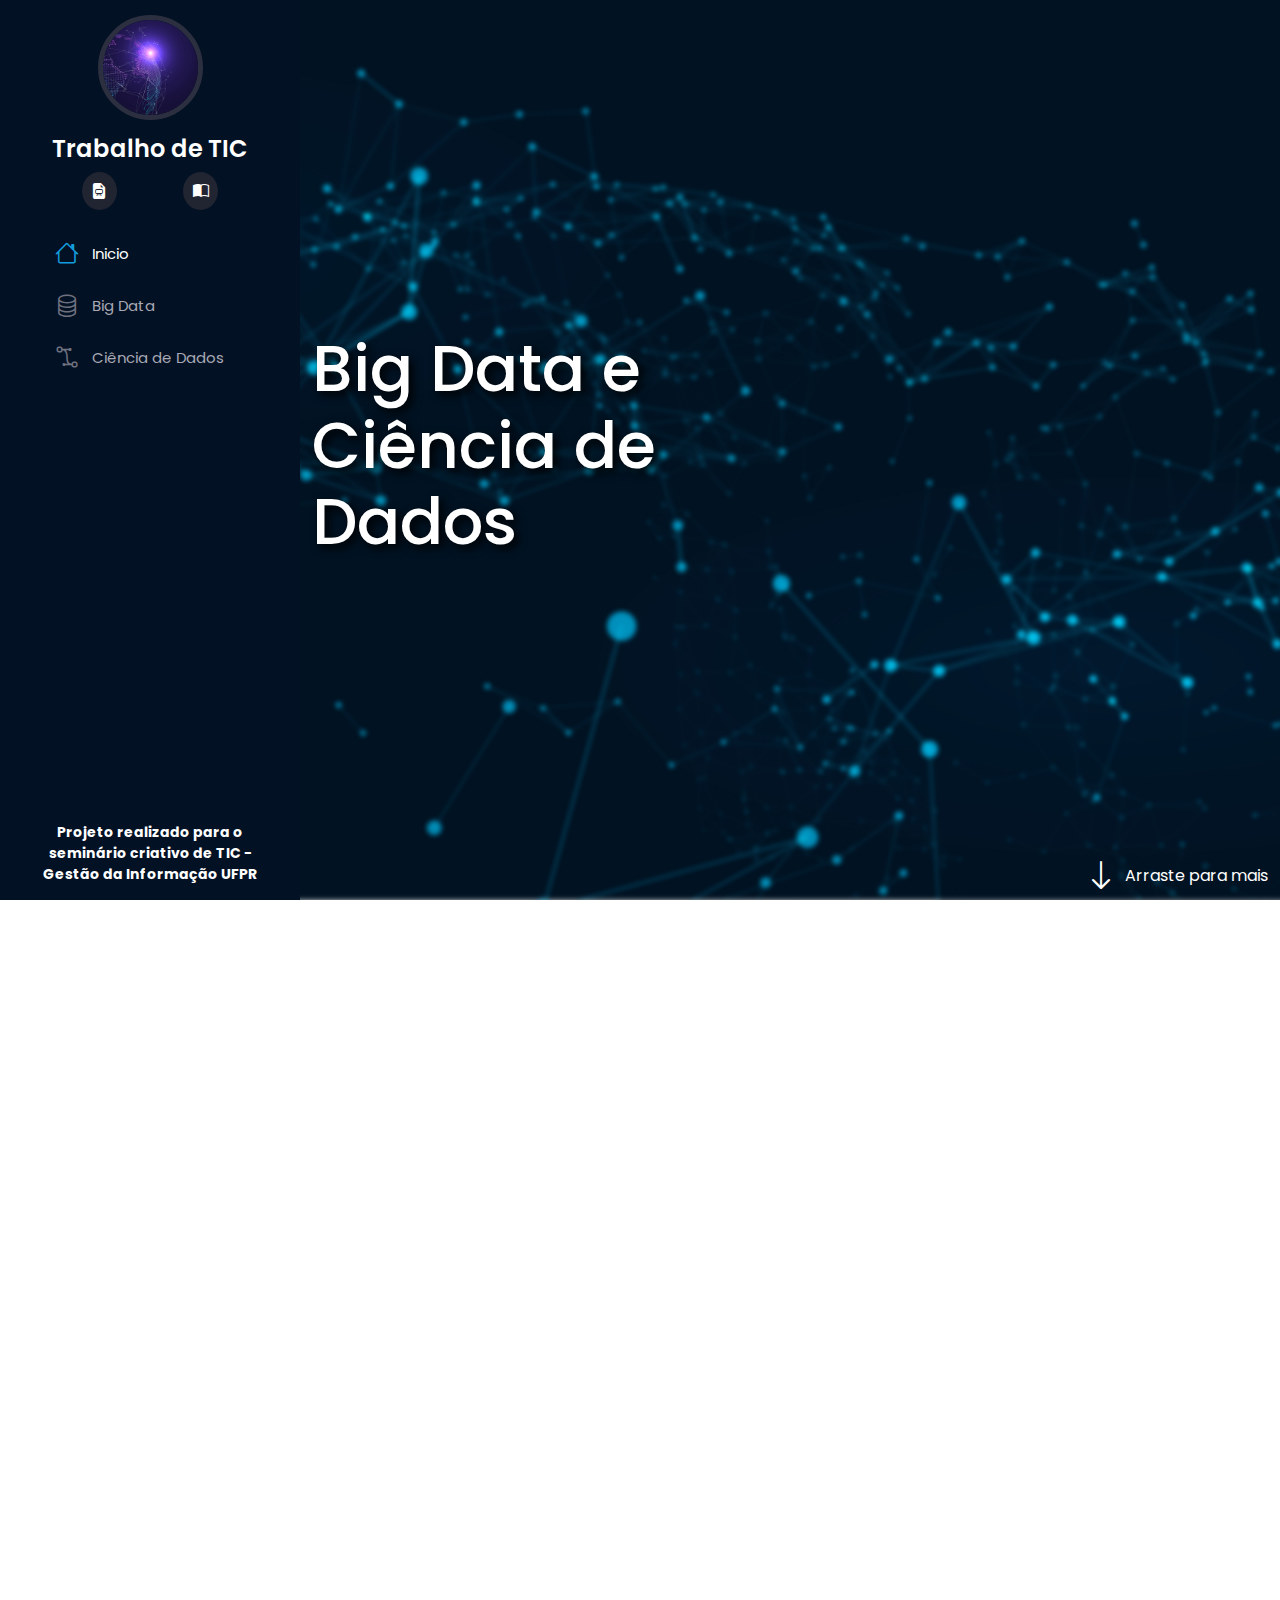
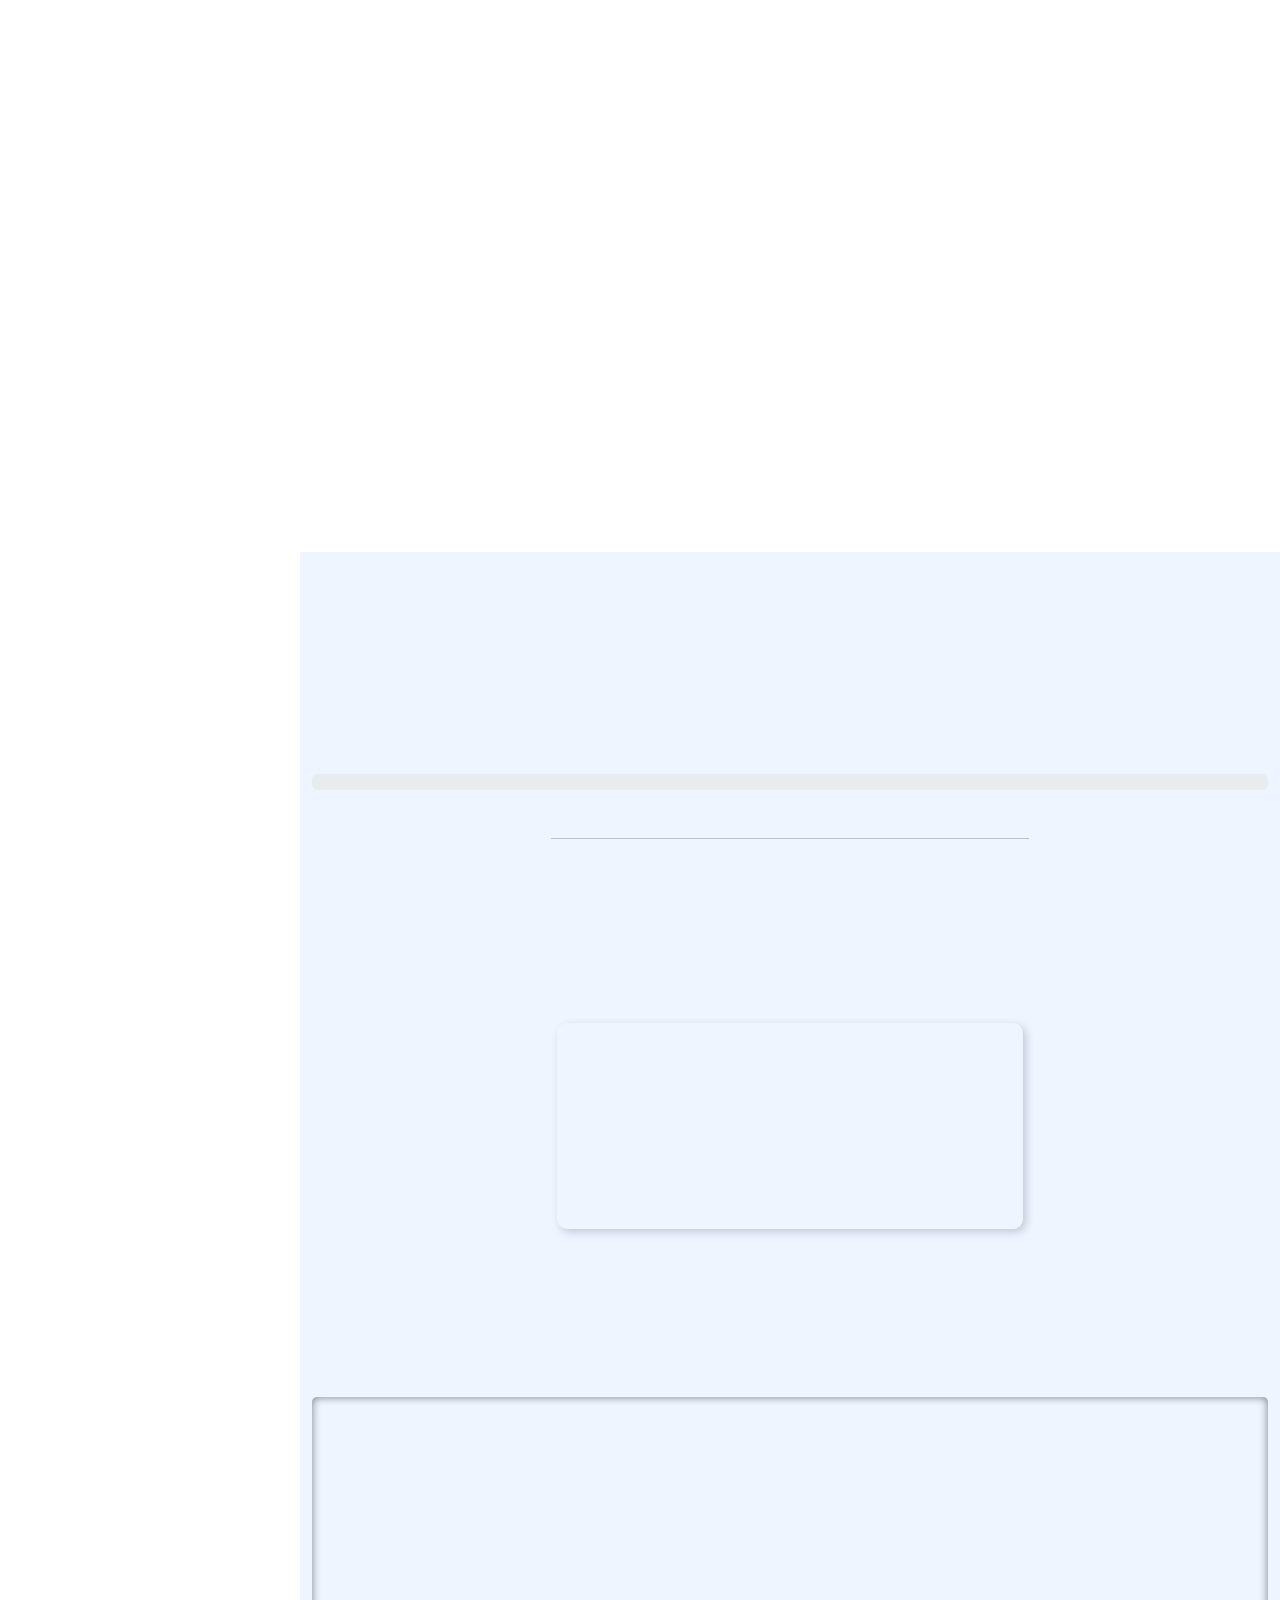
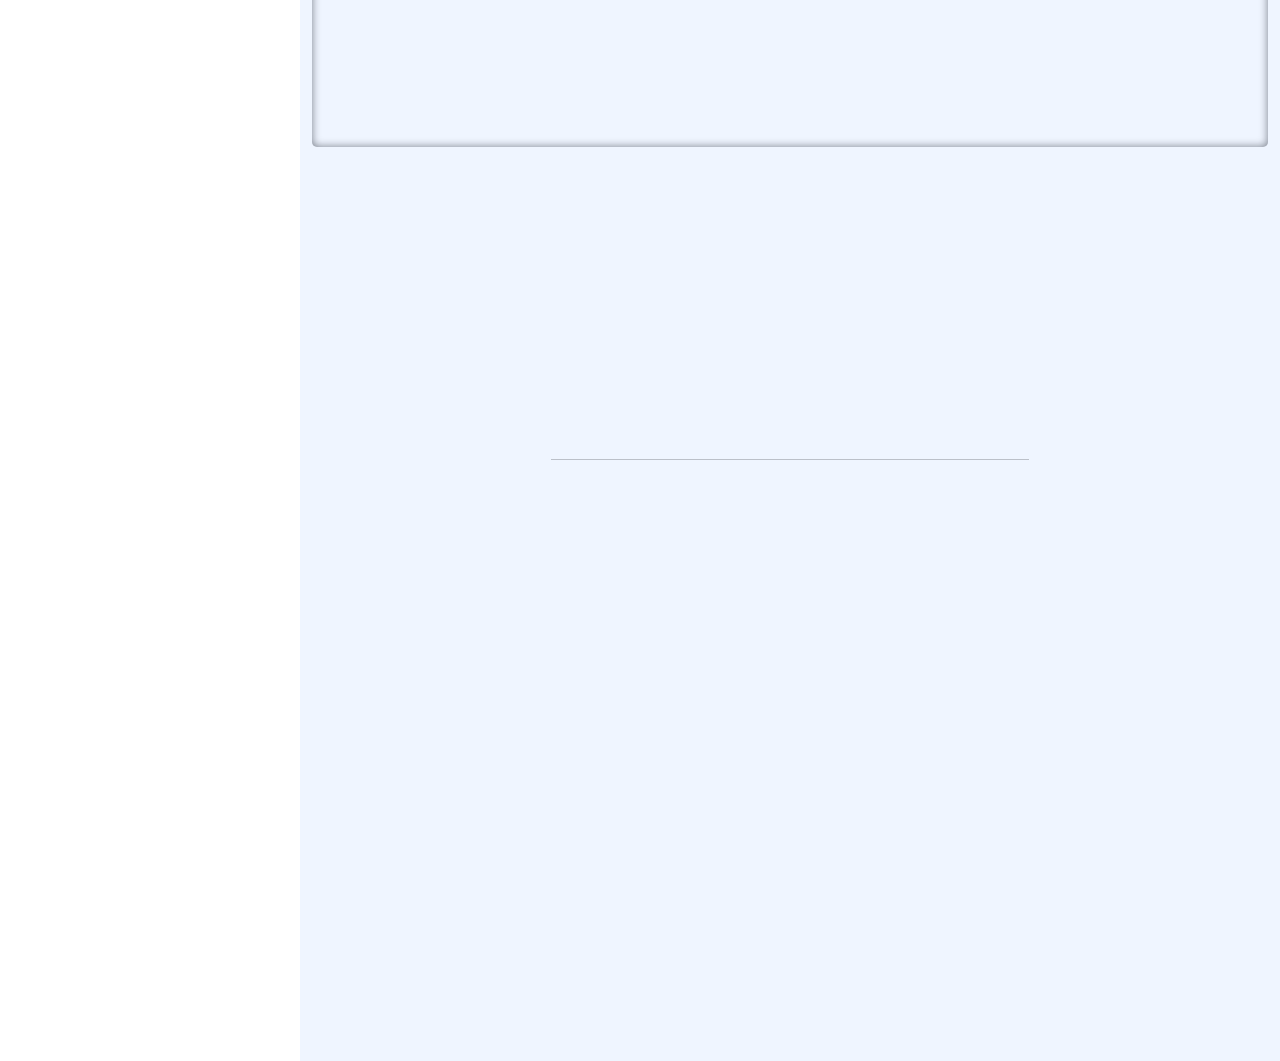
==== index.html @ fb17a4d3 "index na raiz" ====
<!DOCTYPE html>
<html lang="pt-br">
<head>
    <meta charset="UTF-8">
    <meta http-equiv="X-UA-Compatible" content="IE=edge">
    <meta name="viewport" content="width=device-width, initial-scale=1.0">
    <link rel="stylesheet" href="../static/bootstrap/css/bootstrap.css">
    <link rel="stylesheet" href="../static/style.css">
    <link rel="stylesheet" href="https://cdn.jsdelivr.net/npm/bootstrap-icons@1.10.2/font/bootstrap-icons.css">
    <title>Big Data e Ciência de Dados</title>
    <link rel="shortcut icon" href="../static/images/data-favicon.png" type="image/x-icon">
</head>
<body>
    <i class="bi bi-list menu-mobile"></i>

    <aside id="header">
        <section class="profile">
            <img src="../static/images/nav-image-500-500.jpg" alt="Foto Tecnologia" class="imagem-redonda">
            <h1>Trabalho de TIC</h1>
            <div class="social-links">
                <abbr title="Apresentação de slides ">
                    <a href="#" target="_blank" rel="external">
                        <!-- COLOCAR O LINK DA NOSSA APRESENTACAO COMPARTILHADA OU UM LINK PDF -->
                        <i class="bi bi-file-earmark-easel-fill"></i>
                    </a>
                </abbr>
                <abbr title="Curso de Big Data & Analytics">
                    <a href="https://on.fiap.com.br/local/programaeucapacito/" target="_blank" rel="external">
                        <i class="bi bi-book-half"></i>
                    </a>
                </abbr>
            </div>
        </section>

        <nav id="navbar" class="nav-menu">
            <ul class="nav flex-column">
                <li class="nav-item">
                  <a class="nav-link active" aria-current="page" href="#inicio">
                    <i class="bi bi-house"></i> Inicio</a>
                </li>
                <li class="nav-item">
                  <a class="nav-link" href="#bigdata">
                    <i class="bi bi-database"></i> Big Data</a>
                </li>
                <li class="nav-item">
                  <a class="nav-link" href="#cienciadedados">
                    <i class="bi bi-bezier2"></i> Ciência de Dados</a>
                </li>
              </ul>                                    
        </nav>
    </aside>

    <main id="main">
        <section class="row m-0 p-0" id="inicio" >
            <div class="col-md-5" id="name-and-apresentation">
                <h2 class="text-white text-shadow nome-main">Big Data e Ciência de Dados</h2>
            </div>

            <div class="col-md-7 d-flex justify-content-end align-items-end">
                <div id="arraste" class="d-flex align-items-center">
                    <i class="bi bi-arrow-down text-white pe-2 fs-2" aria-hidden="true"></i>
                    <a href="#bigdata">Arraste para mais</a>
                </div>
            </div>
        </section>

        <div class="respiro">
            <section class="container mt-5" id="bigdata">
                <div class="row w-100">
                    <div class="col-md-12">
                        <h2 class="pt-3" data-anime="down">O que é Big Data?</h2>
                        <p data-anime="left">
                            Big Data pode ser definido como um conjunto de dados maior e mais complexo, eles não tem relação entre si e nem uma estrutura definida.
                            É uma grande quantidade de dados dífices de serem processados e com uma variedade enorme,
                            esses conjuntos são tão volumosos que apenas um software não é capaz de gerencia-los.
                        </p>
                        <p data-anime="left">
                            Um profissional de TI busca propor soluções e análises específicas para esses dados que são diversos e não estruturados, que chegam com grande velocidade
                            com o objetivo de aumentar a produtividade e consequentemente reduzindo os custos para as empresas.
                            <!-- É a analise e a interpretação de dados diversos não estruturados, são dados que chegam a uma grande velocidade
                            e um profissional de TI busca propor soluções específicas para isso, a fim de aumentar a produtividade e reduzir custo utilizando esses dados. -->
                        </p>
                    </div>
                </div>
                <h3 class="mb-4 mt-4" data-anime="down">Os cinco V's do Big Data</h3>
                    <ul class="list-group list-group-flush fs-6">
                        <li class="list-group-item mb-3" data-anime="up">
                            <h5>Volume</h5>
                            <p>
                                Pense em todos os dados que cirulam em e-mails, Instagram, Twitter, em fotos e vídeos compartilhados na internet a todo segundo. 
                                Não é questão de apenas terabytes mas sim zetabytes. Todos os dias circulam bilhões de dados desse tipo, 
                                A tecnologia do Big Data serve exatamente para lidar com esse volume extremo de dados, guardando-os em diferentes locais e juntando-os através de um software.
                            </p>
                        </li>
                        <li class="list-group-item mb-3" data-anime="up">
                            <h5>Velocidade</h5>
                            <p>
                                Se diz a respeito à velocidade com que os dados são criados. Mensagens no WhatsApp a todo instante, curtidas em redes sociais, transações bancárias sendo validadas, 
                                cálculos sobre gráficos de compra e venda de cryptomoedas. 
                                O Big Data serve para analisar os dados no instante em que eles são criados, sem precisar de um armazenamento em um banco de dados relacional por exemplo.
                            </p>
                        </li>
                        <li class="list-group-item mb-3" data-anime="up">
                            <h5>Variedade</h5>
                            <p>
                                Com o Big Data, mensagens, fotos, vídeos e sons, que são dados não-estruturados possuem diversas origens e que podem ser administrados juntamente com dados tradicionais que possuem relação entre si.
                                A complexidade está em receber dados de lugares variados, em formatos muitas vezes distintos e então extratir informações valiosas em cima disto.
                            </p>
                        </li>
                        <li class="list-group-item mb-3" data-anime="up">
                            <h5>Veracidade</h5>
                            <p>
                                É fato de que uma informação só é valiosa se for verdadeira, com o Big Data não é possível controlar cada fake news na internet, ou um dado duvidoso, mas com as análises estatísticas de grandes volumes de dados é possível avaliar informações incorretas.
                            </p>
                        </li>
                        <li class="list-group-item mb-3" data-anime="up">
                            <h5 data-anime="left">Valor</h5>
                            <p>
                                Entende-se por transformar um verdadeiro tsunami de dados em informações relevantes que efetivamente podem ser utilizadas nos negócios para 
                                gerenciar ou prever riscos, identificar oportunidades e guiar um setor de marketing para tomar decisões mais precisas por exemplo.
                            </p>
                        </li>
                    </ul>
            </section>

            <section  class="mt-5 section-bg" id="cienciadedados">
                <div class="container pb-5">
                    <h2 class="pt-5" data-anime="left">O que é Ciência de Dados?</h2>
                    <p data-anime="up">Para falarmos em ciência de dados, precisamos dar um passo atrás e falar da importância dos dados, nos ultimos anos o crescimento da quantidade de dados gerados em todo o mundo foi bastante nítido, que daí vem o termo Big Data como explicamos no tópico acima.</p>
                    <div class="row">
                        <div class="col-md-12">
                            <p class="text-center" data-anime="up">Quantidade de dados produzidos todos os dias de acordo com a IDC</p>
                            <div class="progress">
                                <div class="progress-bar amount-data" role="progressbar" aria-label="Example with label" style="width: 100%;" aria-valuenow="100" aria-valuemin="0" aria-valuemax="100" data-anime="left">2 500 000 000 000 000 000 bytes</div>
                          </div>
                        </div>
                    </div>
                    <hr class="w-50 me-auto ms-auto mt-5">
                    <div class="row">
                        <div class="col-md-12">
                            <p class="mt-3 mb-0" data-anime="down"> Basicamente, tudo o que fazemos no nosso dia a dia gera dados de alguma maneira, mas precisamos ter em mente que apenas os dados sozinhos não nos dizem nada. É ai que entra a Ciência de Dados, em suma, a ciência de dados é a arte de obter conhecimento utilizando dados brutos, que serão tratados e possivelmente transformados em informação que será interpretada por alguém.</p>
                            <p class="mt-3 mb-0 text-center" data-anime="down">Para isso, se faz necessário a utilização de:</p>
                            <div class="container d-flex justify-content-center align-items-center">
                                <ul class="list-group ul-lista-dc col-md-12">
                                    <div class="container text-center lista-ds mt-3">
                                        <div class="row row-cols-1 arredondar-lista-itens">
                                            <li class="list-group-item col ds-filho" data-anime="left">Métodos Científicos</li>
                                            <li class="list-group-item col ds-filho" data-anime="left">Machine Learning</li>
                                            <li class="list-group-item col ds-filho" data-anime="left">Inteligência Artificial</li>
                                            <li class="list-group-item col ds-filho" data-anime="left">Matemática</li>
                                            <li class="list-group-item col ds-filho" data-anime="left">Estatística</li>
                                        </div>
                                    </div>
                                </ul>
                            </div>
                            <p class="mt-4 mb-4" data-anime="up">
                                A Ciência de Dados é utilizada para resolver problemas que se encontram na vida real e no dia a dia de empresas por exemplo, trazendo a tona um conhecimento estratégico e insigths interessantes para o negócio. Esses insights poderão ser usados para o processo de tomada de decisão da empresa, consequentemente otimizando estratégias de negócio que irão gerar lucro para a empresa em questão. Pode ser usada principalmente para prever mudanças no mercado, fazendo com que a empresa reaja de maneira ideal a diferentes circunstâncias.
                            </p>
                            <div class="business-foto-dc">  
                            </div>
                            <p class="mt-4" data-anime="up">
                                A Netflix por exemplo, utiliza dados de usuário para entender os seus padrões e comportamentos que se resumem em o que ele mais gosta de assistir e acessar enquanto aproveita o serviço de streaming, assim, os usuários ajudam a Netflix a entender os interesses de seus clientes e entender quais filmes devem produzir e também o que recomendar para o seu público. Os dados permitem que as organizações entendam melhor os seus clientes e consumidores, podendo aprimorar cada vez mais seus serviços e os seus processos.
                            </p>
                            <p class="mt-4" data-anime="up">
                                Fazendo a utilização correta da Ciência de Dados é possível descobrir novos padrões, permitindo que as empresas desfrutem de novas técnicas e relacionamentos, podendo revelar qual produto possui uma margem de lucro maior, qual custo é necessário reduzir para um maior lucro da empresa, qual seria o melhor gerenciamento para a elaboração de algum produto por exemplo. 
                            </p>
                            <hr class="w-50 me-auto ms-auto mt-5">
                            <h3 class="mb-4 mt-4" data-anime="left">Para o que serve a Ciência de Dados</h3>
                            <p class="mb-4" data-anime="left">Dentre as maneiras que podem-se estudar os dados estão listadas as quatro principais:</p>

                            <div class="accordion" id="accordionPanelsStayOpenExample">
                                <div class="accordion-item" data-anime="down">
                                  <h2 class="accordion-header" id="panelsStayOpen-headingOne">
                                    <button class="accordion-button" type="button" data-bs-toggle="collapse" data-bs-target="#panelsStayOpen-collapseOne" aria-expanded="true" aria-controls="panelsStayOpen-collapseOne">
                                      1 - Análise descritiva
                                    </button>
                                  </h2>
                                  <div id="panelsStayOpen-collapseOne" class="accordion-collapse collapse show" aria-labelledby="panelsStayOpen-headingOne">
                                    <div class="accordion-body">
                                        <p>Se diz a análise dos dados com o objetivo da obtenção de insights sobre o que aconteceu ou o que está acontecendo referente aos dados. Utiliza diversos elementos de visualização de dados como os gráficos de barras, gráficos de pizza, de quadrantes, tabelas e entre outros.</p>
                                    </div>
                                  </div>
                                </div>

                                <div class="accordion-item" data-anime="down">
                                  <h2 class="accordion-header" id="panelsStayOpen-headingTwo">
                                    <button class="accordion-button collapsed" type="button" data-bs-toggle="collapse" data-bs-target="#panelsStayOpen-collapseTwo" aria-expanded="false" aria-controls="panelsStayOpen-collapseTwo">
                                      2 - Análise diagnóstica
                                    </button>
                                  </h2>
                                  <div id="panelsStayOpen-collapseTwo" class="accordion-collapse collapse" aria-labelledby="panelsStayOpen-headingTwo">
                                    <div class="accordion-body">
                                        <p>Aqui se busca entender mais profundamente e de modo mais detalhado o que aconteceu e por que algo aconteceu. Entre suas características estão as técnicas como mineração de dados, <em>drill-down</em> (é uma função que permite ver dados e informações com maior nível de detalhes), descoberta de dados e correlações.</p>
                                    </div>
                                  </div>
                                </div>

                                <div class="accordion-item" data-anime="down">
                                  <h2 class="accordion-header" id="panelsStayOpen-headingThree">
                                    <button class="accordion-button collapsed" type="button" data-bs-toggle="collapse" data-bs-target="#panelsStayOpen-collapseThree" aria-expanded="false" aria-controls="panelsStayOpen-collapseThree">
                                      3 - Análise preditiva
                                    </button>
                                  </h2>
                                  <div id="panelsStayOpen-collapseThree" class="accordion-collapse collapse" aria-labelledby="panelsStayOpen-headingThree">
                                    <div class="accordion-body">
                                        <p>Usa os dados para fazer as previsões mais precisas de padrões que poderão ocorrer no futuro, aqui se faz o uso de técnicas de Inteligência Artificial como o Machine Learning, modelagem preditiva e correspondência de padrões. Uma empresa aplicando isso poderá fazer propagandas direcionadas de acordo essa previsão para um próximo ano por exemplo.</p>
                                    </div>
                                  </div>
                                </div>

                                <div class="accordion-item" data-anime="down">
                                    <h2 class="accordion-header" id="panelsStayOpen-headingFour">
                                      <button class="accordion-button collapsed" type="button" data-bs-toggle="collapse" data-bs-target="#panelsStayOpen-collapseFour" aria-expanded="false" aria-controls="panelsStayOpen-collapseFour">
                                        4 - Análise prescritiva
                                      </button>
                                    </h2>
                                    <div id="panelsStayOpen-collapseFour" class="accordion-collapse collapse" aria-labelledby="panelsStayOpen-headingFour">
                                        <div class="accordion-body">
                                            <p>Se já não bastasse apenas uma previsão de acordo com a análise desses dados, nesta etapa sugere também uma resposta ideal para esse resultado. Analisando potenciais problemas ou soluções para diferentes escolhas, assim, recomendando o melhor plano a ser seguido pela empresa. Como ferramenta usa-se análise de gráficos, simulações, algoritmos e redes neurais.</p>
                                        </div>
                                    </div>
                                  </div>     
                              </div>
                        </div>
                    </div>
                </div>
            </section>
        </div>
    </main>

    <footer id="footer">
        <div class="container">
            <div class="text-center">
                <strong>Projeto realizado para o seminário criativo de TIC - Gestão da Informação UFPR</strong>
            </div>
        </div>

    </footer>

    <script src="../static/bootstrap/js/bootstrap.bundle.min.js"></script>
    <script src="../static/script.js"></script>
</body>
</html>
---- static/style.css ----
@import url('https://fonts.googleapis.com/css2?family=Poppins:ital,wght@0,100;0,200;0,300;0,400;0,500;0,600;0,700;0,800;0,900;1,100;1,200;1,300;1,400;1,500;1,600;1,700;1,800;1,900&display=swap');

html, body{
    font-family: Poppins, Arial, Helvetica, sans-serif;
    width: 100%;
    height: 100vh;
}

#header{
    position: fixed;
    top: 0;
    left: 0;
    bottom: 0;
    background: #021124;
    overflow-y: auto;
    width: 300px;
    transition: all ease-in-out 0.5s;
    padding: 0 15px;
    z-index: 5;
}

#header .profile img{
    margin: 15px auto;
    display: block;
    width: 105px;
    border: 5px solid #2c2f3f;
    border-radius: 50%;
}

#header .profile h1{
    font-size: 24px;
    margin: 0;
    padding: 0;
    font-weight: 600;
    text-align: center;
    color: #fff;
}

#header .profile .social-links{
    margin-top: 1rem;
    display: flex;
    flex-direction: row;
    justify-content: space-evenly;
    align-items: center;
}

#header .profile .social-links a{
    background-color: #212431;
    color: #fff;
    padding: 0.47rem 0.6rem;
    border-radius: 50%;
    transition: 0.3s;
    text-decoration: none;
}

abbr{
    border-radius: 50%;
}

#header .profile .social-links a:hover{
    background-color: #149ddd; 
}

.nav-menu{
    padding: 1.5rem;
}

.nav-menu a, .nav-menu a:focus{
    display: flex;
    align-items: center;
    color: #a8a9b4;
    transition: 0.3s;
    font-size: 15px;
}

.nav-menu a i, .nav-menu a:focus i{
    font-size: 24px;
    padding-right: 0.8rem;
    color: #6f7180;
}

.nav-menu a:hover,
.nav-menu .active,
.nav-menu .active:focus,
.nav-menu li:hover > a{
    text-decoration: none;
    color: #fff;
}

.nav-menu a:hover i,
.nav-menu .active i,
.nav-menu .active:focus i,
.nav-menu li:hover > a i{
    color: #149ddd;
}

#main{
    margin-left: 300px;
}

section#inicio{
    background-image: url("./images/background-inicio-desfocada-horizontal.jpg");
    background-repeat: no-repeat;
    background-size: cover;
    background-attachment: fixed;
    background-position: center;
    
    width: 100%;
    height: 100vh;
}

section#inicio h2{
    font-size: 4rem;
}

/* .container{
    margin-right: 0 !important;
} */

/* section#inicio span#subtitle{
    margin-right: 8rem;
    font-size: 1.2rem;
} */

#name-and-apresentation{
    display: flex;
    flex-direction: column;
    justify-content: center;
    align-items: center;
}

.text-shadow{
    text-shadow: 4px 4px 10px #000000;
}

section#inicio div#arraste a{
    z-index: 2;
    text-decoration: none;
    color: #fff;
}

.icon-social{
    justify-content: center;
    align-items: center;    
}

i.menu-mobile{
    position: fixed;
    background: #262626;
    color: #fff;
    right: 1rem;
    top: 1rem;
    font-size: 2rem;
    border-radius: 4rem;
    cursor: pointer;
    z-index: 4;
    width: 45px;
    height: 45px;
    display: none;
    justify-content: center;
    align-items: center;
}

.menu-nav-active{
   overflow: hidden; 
}

.menu-nav-active #header{
    left: 0;
}

@media (max-width: 1024px){
    #header{
        left: -300px;
    }
    i.menu-mobile{
        display: flex;
    }

    .respiro{
        margin-left: 5px;
    }

    @media (max-width: 767px){
        #name-and-apresentation{
            display: flex;
            flex-direction: column;
            justify-content: flex-end;
            align-items: center;
        }
    }

    section#inicio h2{
        font-size: 2rem;
    }
    /* section#inicio span#subtitle{
        margin-right: 0;
        display: flex;
        justify-content: center;
        align-items: center;
        font-size: 1rem;
    } */
    #main{
        margin-left: 0;
    }
}

.foto-principal-main{
    display: block;
    margin: auto;
    border-radius: 3%;
    max-height: 200px;
}

.progress-bar{
    transition: 3s;
}

*::-webkit-scrollbar{
    width: 8px;
}

*::-webkit-scrollbar-track{
    width: 12px;
    box-shadow: inset 0 0 .3rem #00000050;
    background-color: #fff;
}

*::-webkit-scrollbar-thumb{
    background-color: #141857c2;
}

.section-bg{
    background-color: #eff5ff;
}

#cienciadedados{
    padding-bottom: 90px;
}

.lista-ds{
    box-shadow: 3px 3px 8px #02112431;
}

.ul-lista-dc{
    max-width: 50%;
}

.arredondar-lista-itens, .ul-lista-dc, .lista-ds{
    border-radius: 10px;
}

.business-foto-dc{
    background-image: url("./images/business-data-sciense-desfocado.png");
    background-repeat: no-repeat;
    background-size: cover;
    background-attachment: fixed;
    border-radius: 5px;
    box-shadow: 0px 0px 8px inset #01081383;
    
    width: 100%;
    height: 350px;
}

@media (max-width: 1024px){
    .business-foto-dc{
        height: 250px;
        background-position: center;
    }
}

/* Animação */

[data-anime]{
    opacity: 0;    
    transition: 1s;
}

.amount-data{
    opacity: 0;
    transition: 3s;
    font-weight: 600;
}

[data-anime="down"]{
    transform: translate3d(0, -100%, 0);
}

[data-anime="up"]{
    transform: translate3d(0, 100px, 0);
}

[data-anime="left"]{
    transform: translate3d(-100%, 0, 0);
}

[data-anime="right"]{
    transform: translate3d(50px, 0, 0);
}

[data-anime].animate{
    opacity: 1;
    transform: translate3d(0, 0, 0);
}

@media (max-width: 1860px){
    [data-anime="right"]{
        transform: translate3d(0, 100%, 0);
    }            
}

#footer{
    padding: 15px;
    color: #fff;
    font-size: 14px;
    position: fixed;
    left: 0;
    bottom: 0;
    width: 300px;
    z-index: 100;
    background-color: #021124;
    transition: 0.3s;
}

@media(max-width: 1024px){
    #footer{
        position: static;
        width: auto;
        padding: 20px 15px;
    }
}
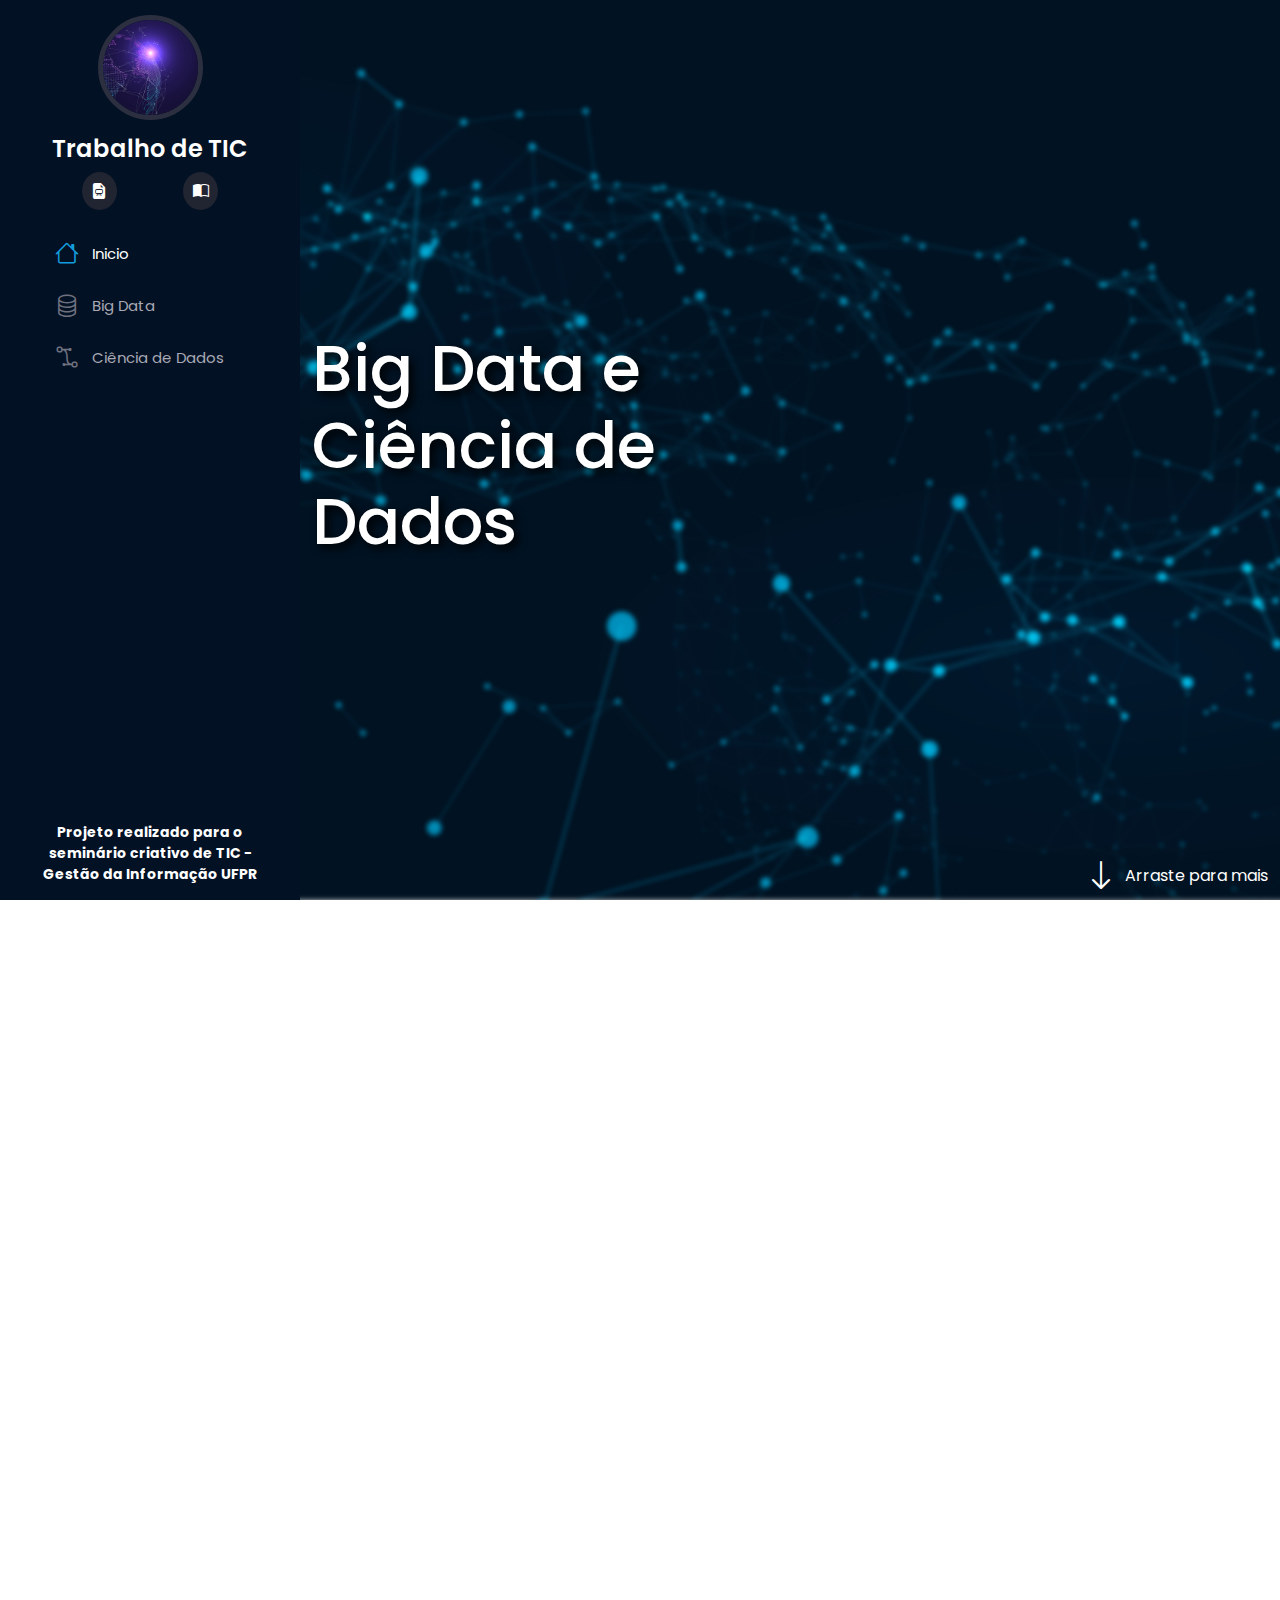
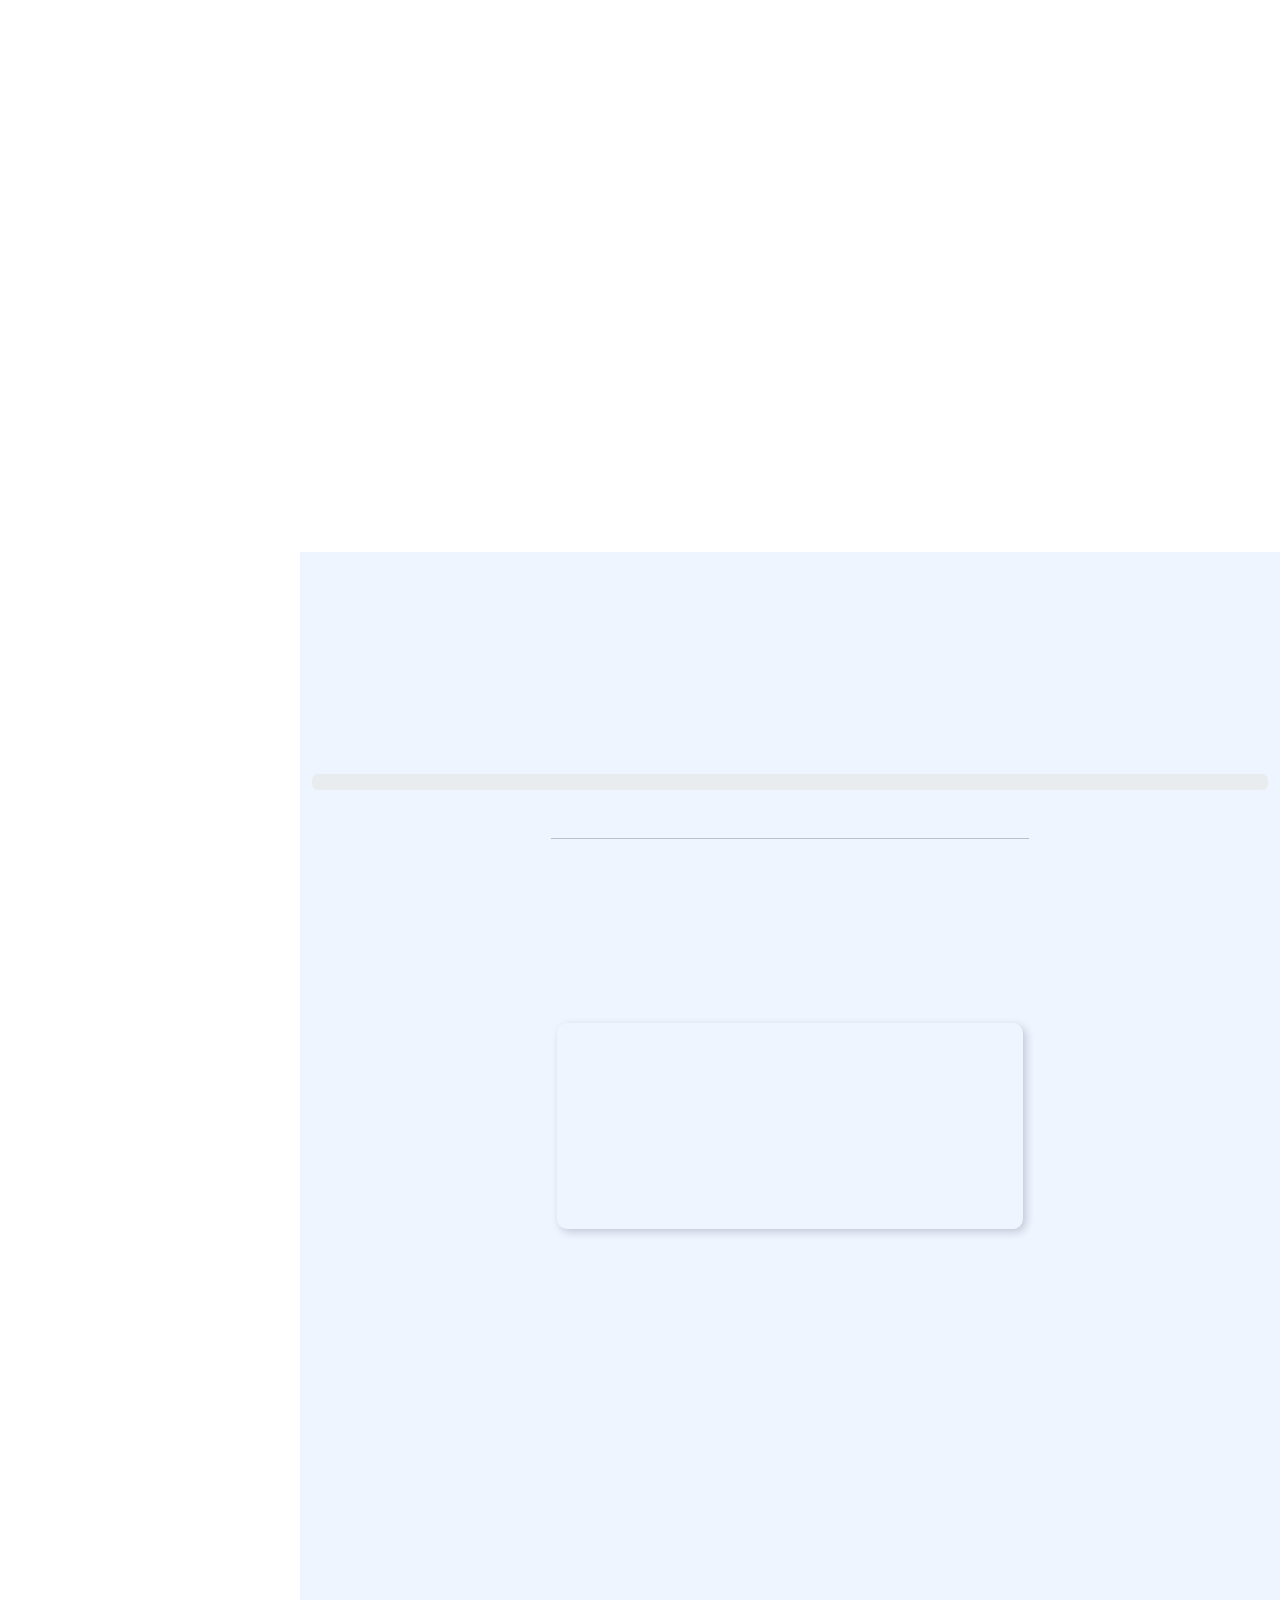
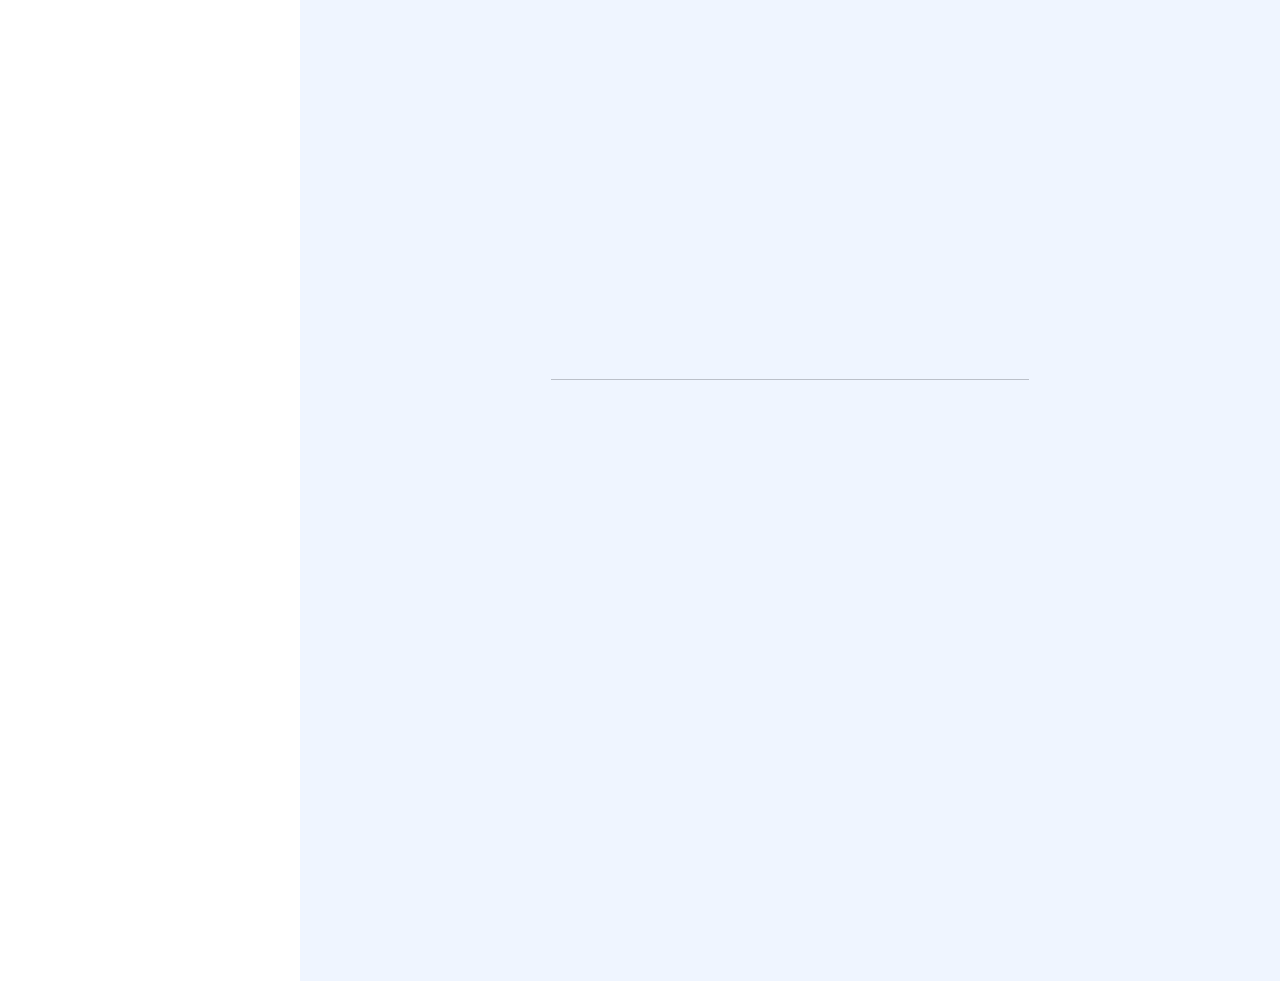
==== commit 06d814e4: "Att img" ====
--- a/index.html
+++ b/index.html
@@ -4,18 +4,18 @@
     <meta charset="UTF-8">
     <meta http-equiv="X-UA-Compatible" content="IE=edge">
     <meta name="viewport" content="width=device-width, initial-scale=1.0">
-    <link rel="stylesheet" href="../static/bootstrap/css/bootstrap.css">
-    <link rel="stylesheet" href="../static/style.css">
+    <link rel="stylesheet" href="static/bootstrap/css/bootstrap.css">
+    <link rel="stylesheet" href="static/style.css">
     <link rel="stylesheet" href="https://cdn.jsdelivr.net/npm/bootstrap-icons@1.10.2/font/bootstrap-icons.css">
     <title>Big Data e Ciência de Dados</title>
-    <link rel="shortcut icon" href="../static/images/data-favicon.png" type="image/x-icon">
+    <link rel="shortcut icon" href="static/images/data-favicon.png" type="image/x-icon">
 </head>
 <body>
     <i class="bi bi-list menu-mobile"></i>
 
     <aside id="header">
         <section class="profile">
-            <img src="../static/images/nav-image-500-500.jpg" alt="Foto Tecnologia" class="imagem-redonda">
+            <img src="static/images/nav-image-500-500.jpg" alt="Foto Tecnologia" class="imagem-redonda">
             <h1>Trabalho de TIC</h1>
             <div class="social-links">
                 <abbr title="Apresentação de slides ">
@@ -156,7 +156,7 @@
                             <p class="mt-4 mb-4" data-anime="up">
                                 A Ciência de Dados é utilizada para resolver problemas que se encontram na vida real e no dia a dia de empresas por exemplo, trazendo a tona um conhecimento estratégico e insigths interessantes para o negócio. Esses insights poderão ser usados para o processo de tomada de decisão da empresa, consequentemente otimizando estratégias de negócio que irão gerar lucro para a empresa em questão. Pode ser usada principalmente para prever mudanças no mercado, fazendo com que a empresa reaja de maneira ideal a diferentes circunstâncias.
                             </p>
-                            <div class="business-foto-dc">  
+                            <div class="business-foto-dc" data-anime="left">  
                             </div>
                             <p class="mt-4" data-anime="up">
                                 A Netflix por exemplo, utiliza dados de usuário para entender os seus padrões e comportamentos que se resumem em o que ele mais gosta de assistir e acessar enquanto aproveita o serviço de streaming, assim, os usuários ajudam a Netflix a entender os interesses de seus clientes e entender quais filmes devem produzir e também o que recomendar para o seu público. Os dados permitem que as organizações entendam melhor os seus clientes e consumidores, podendo aprimorar cada vez mais seus serviços e os seus processos.
@@ -237,7 +237,7 @@
 
     </footer>
 
-    <script src="../static/bootstrap/js/bootstrap.bundle.min.js"></script>
-    <script src="../static/script.js"></script>
+    <script src="static/bootstrap/js/bootstrap.bundle.min.js"></script>
+    <script src="static/script.js"></script>
 </body>
 </html>--- a/static/style.css
+++ b/static/style.css
@@ -99,7 +99,7 @@
 }
 
 section#inicio{
-    background-image: url("./images/background-inicio-desfocada-horizontal.jpg");
+    background-image: url("images/background-inicio-desfocada-horizontal.jpg");
     background-repeat: no-repeat;
     background-size: cover;
     background-attachment: fixed;
@@ -112,15 +112,6 @@
 section#inicio h2{
     font-size: 4rem;
 }
-
-/* .container{
-    margin-right: 0 !important;
-} */
-
-/* section#inicio span#subtitle{
-    margin-right: 8rem;
-    font-size: 1.2rem;
-} */
 
 #name-and-apresentation{
     display: flex;
@@ -251,22 +242,15 @@
 }
 
 .business-foto-dc{
-    background-image: url("./images/business-data-sciense-desfocado.png");
+    background-image: url("images/business-data-sciense-desfocado-CEL.png");
     background-repeat: no-repeat;
+    background-position: center;
     background-size: cover;
-    background-attachment: fixed;
     border-radius: 5px;
     box-shadow: 0px 0px 8px inset #01081383;
     
     width: 100%;
-    height: 350px;
-}
-
-@media (max-width: 1024px){
-    .business-foto-dc{
-        height: 250px;
-        background-position: center;
-    }
+    height: 270px;
 }
 
 /* Animação */
@@ -279,7 +263,6 @@
 .amount-data{
     opacity: 0;
     transition: 3s;
-    font-weight: 600;
 }
 
 [data-anime="down"]{
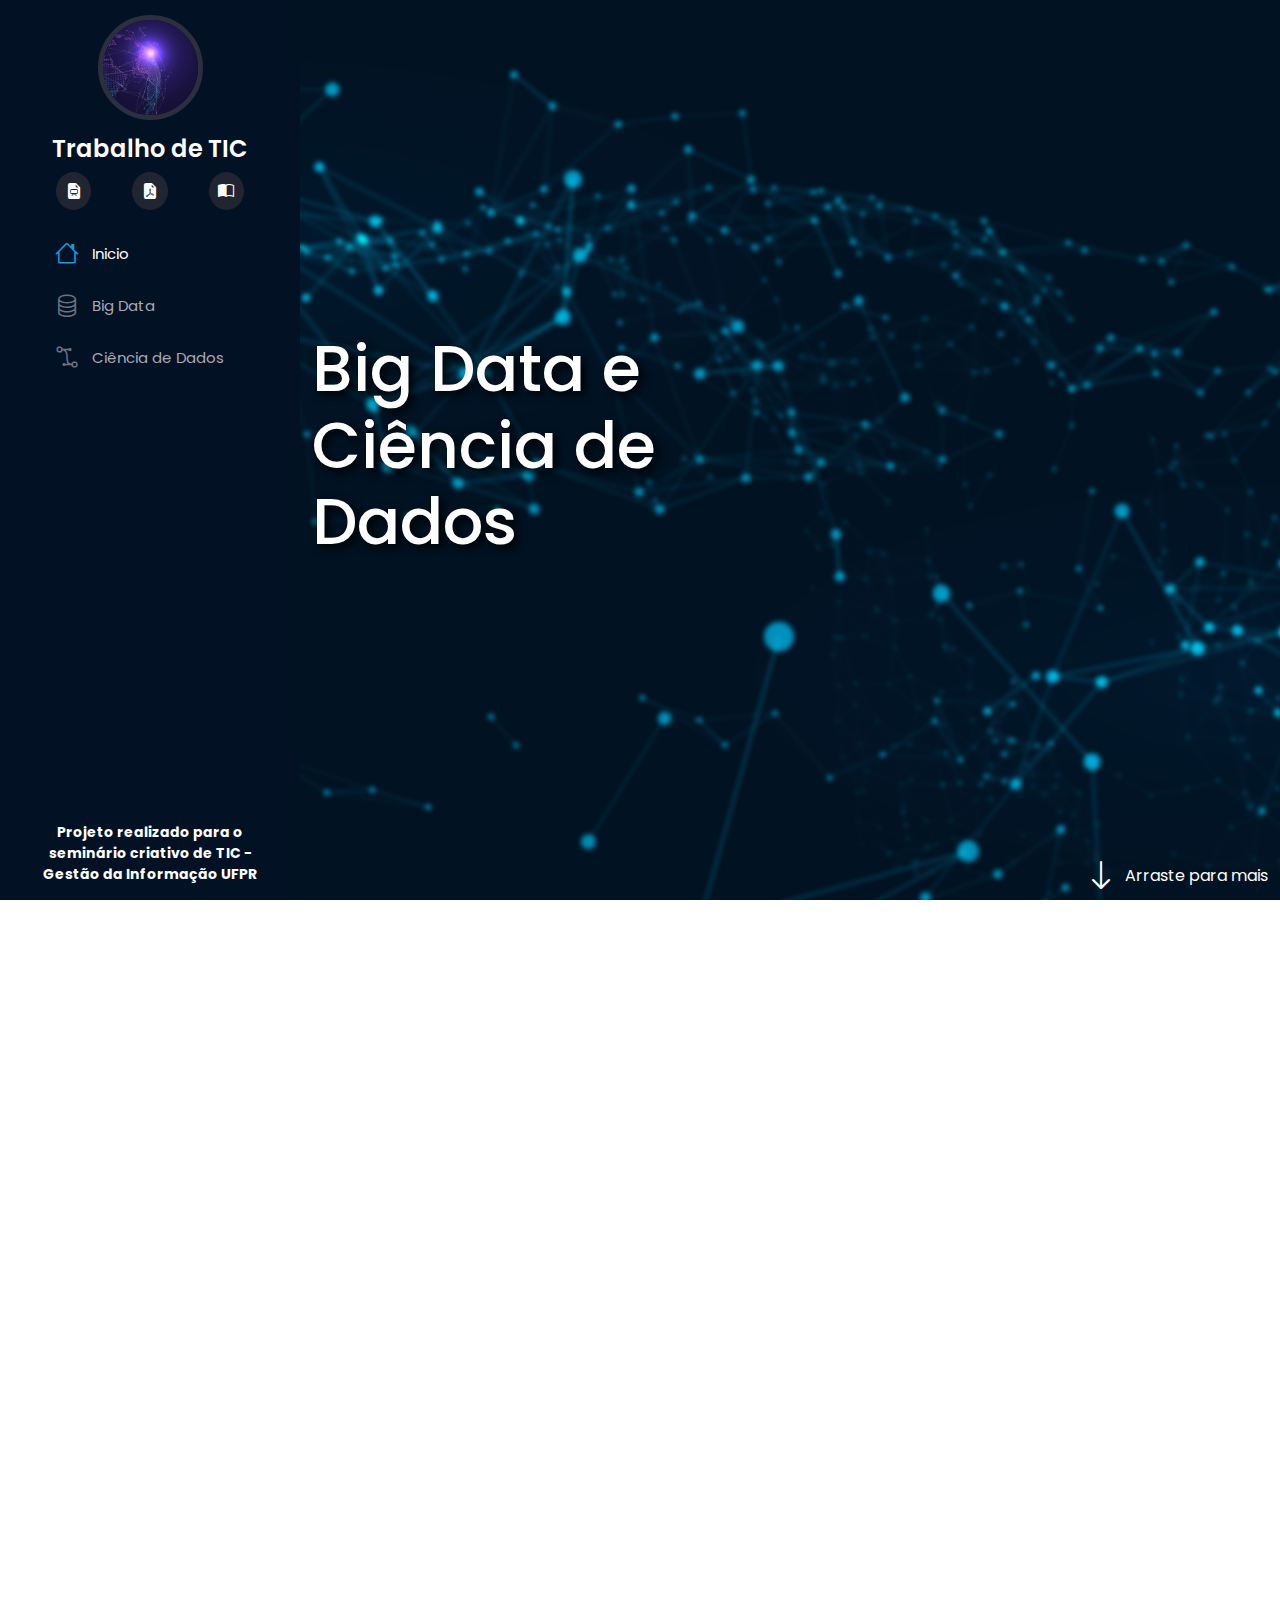
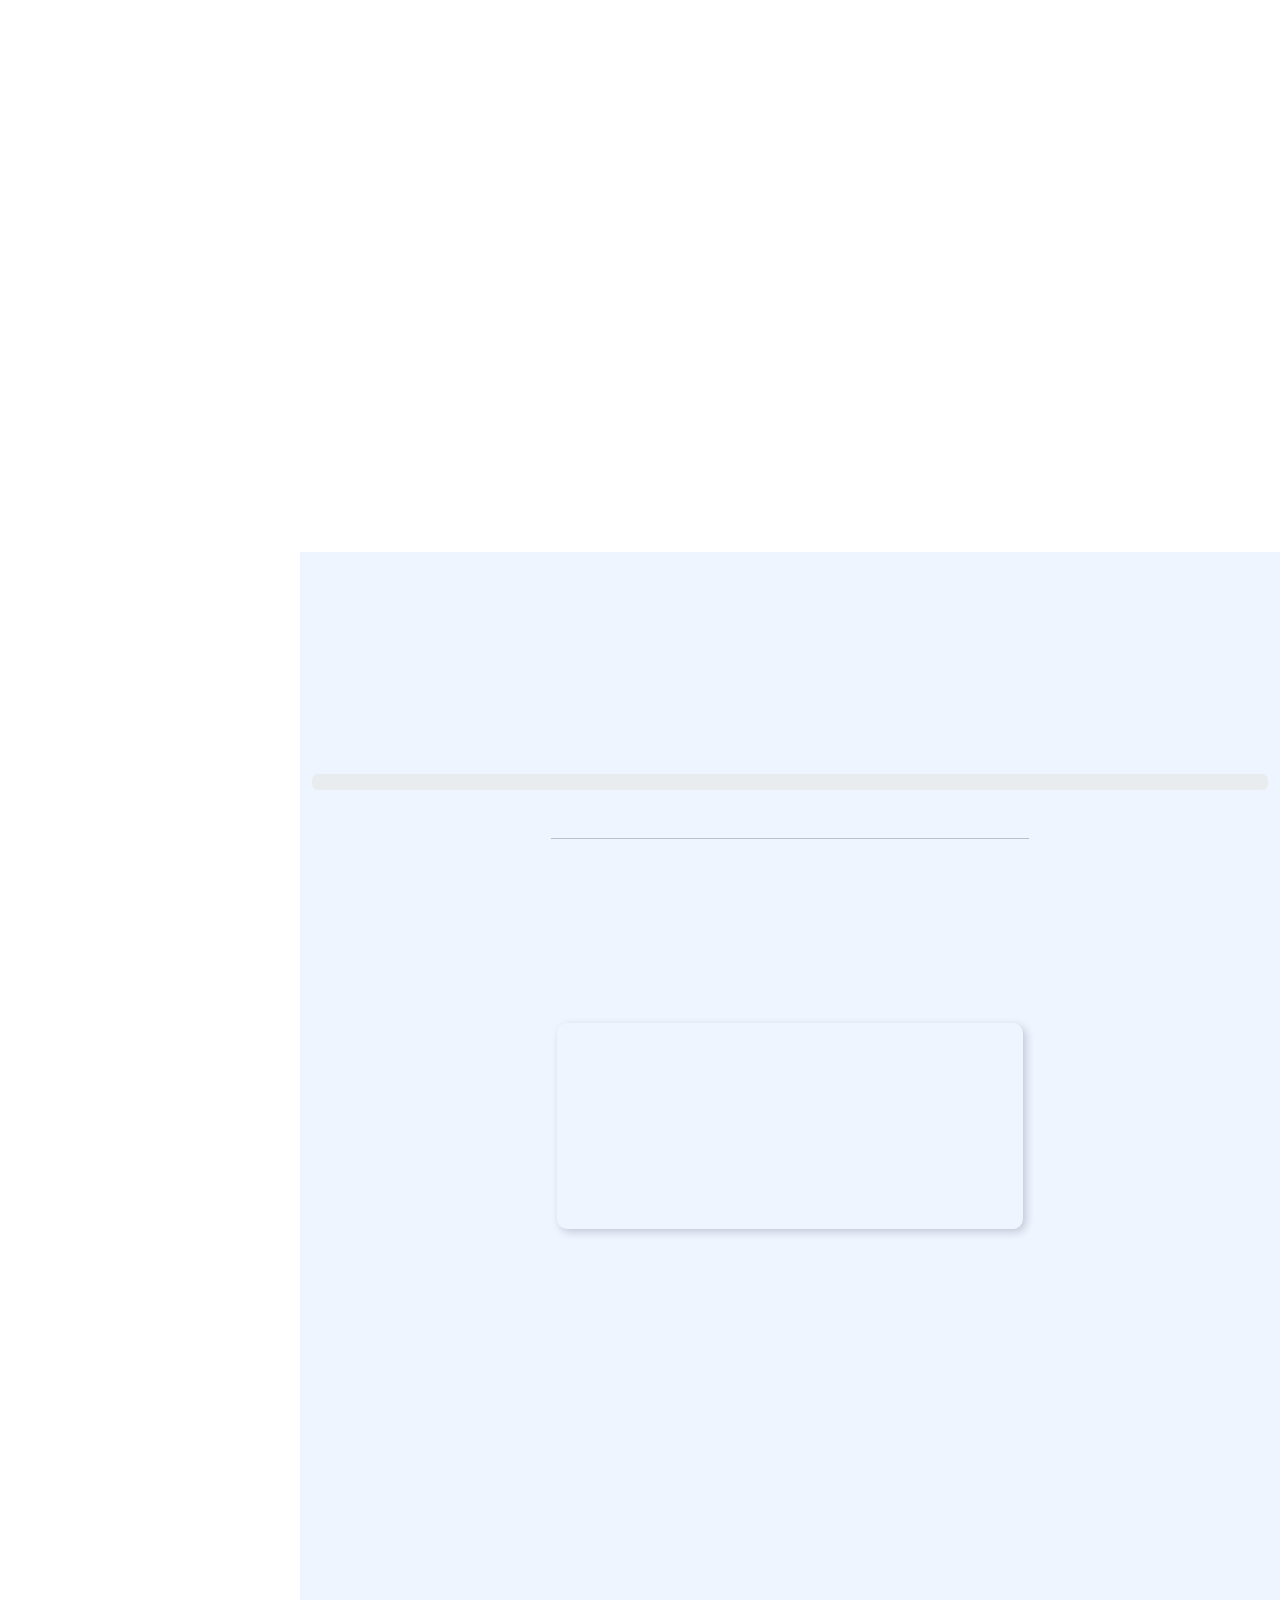
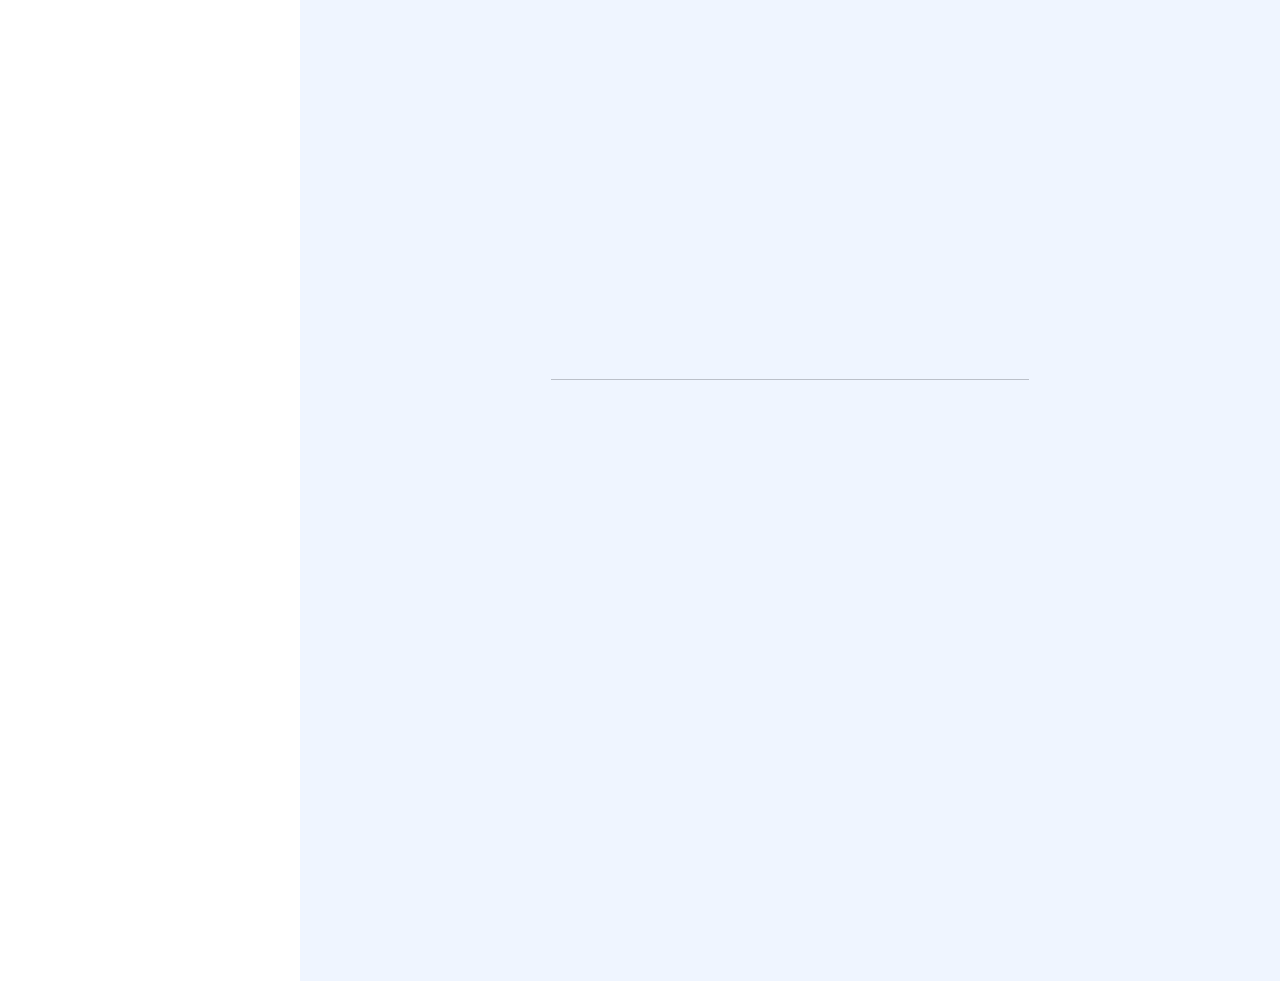
==== commit c4b09254: "Links PDF`s e última revisão" ====
--- a/index.html
+++ b/index.html
@@ -18,10 +18,14 @@
             <img src="static/images/nav-image-500-500.jpg" alt="Foto Tecnologia" class="imagem-redonda">
             <h1>Trabalho de TIC</h1>
             <div class="social-links">
-                <abbr title="Apresentação de slides ">
-                    <a href="#" target="_blank" rel="external">
-                        <!-- COLOCAR O LINK DA NOSSA APRESENTACAO COMPARTILHADA OU UM LINK PDF -->
+                <abbr title="Apresentação de slides">
+                    <a href="static/PDF`s/BIG DATA E CIÊNCIA DE DADOS-PP.pdf" target="_blank">
                         <i class="bi bi-file-earmark-easel-fill"></i>
+                    </a>
+                </abbr>
+                <abbr title="Conteúdo em PDF">
+                    <a href="static/PDF`s/Trabalho-TIC-BigData-PDF.pdf" target="_blank">
+                        <i class="bi bi-file-earmark-pdf-fill"></i>
                     </a>
                 </abbr>
                 <abbr title="Curso de Big Data & Analytics">
@@ -127,13 +131,9 @@
                 <div class="container pb-5">
                     <h2 class="pt-5" data-anime="left">O que é Ciência de Dados?</h2>
                     <p data-anime="up">Para falarmos em ciência de dados, precisamos dar um passo atrás e falar da importância dos dados, nos ultimos anos o crescimento da quantidade de dados gerados em todo o mundo foi bastante nítido, que daí vem o termo Big Data como explicamos no tópico acima.</p>
-                    <div class="row">
-                        <div class="col-md-12">
-                            <p class="text-center" data-anime="up">Quantidade de dados produzidos todos os dias de acordo com a IDC</p>
-                            <div class="progress">
-                                <div class="progress-bar amount-data" role="progressbar" aria-label="Example with label" style="width: 100%;" aria-valuenow="100" aria-valuemin="0" aria-valuemax="100" data-anime="left">2 500 000 000 000 000 000 bytes</div>
-                          </div>
-                        </div>
+                    <p class="text-center" data-anime="up">Quantidade de dados produzidos todos os dias de acordo com a IDC</p>
+                    <div class="progress">
+                        <div class="progress-bar amount-data" role="progressbar" aria-label="Example with label" style="width: 100%;" aria-valuenow="2500000000000000000" aria-valuemin="0" aria-valuemax="2500000000000000000" data-anime="left">2.500.000.000.000.000.000 bytes</div>
                     </div>
                     <hr class="w-50 me-auto ms-auto mt-5">
                     <div class="row">
@@ -203,7 +203,7 @@
                                   </h2>
                                   <div id="panelsStayOpen-collapseThree" class="accordion-collapse collapse" aria-labelledby="panelsStayOpen-headingThree">
                                     <div class="accordion-body">
-                                        <p>Usa os dados para fazer as previsões mais precisas de padrões que poderão ocorrer no futuro, aqui se faz o uso de técnicas de Inteligência Artificial como o Machine Learning, modelagem preditiva e correspondência de padrões. Uma empresa aplicando isso poderá fazer propagandas direcionadas de acordo essa previsão para um próximo ano por exemplo.</p>
+                                        <p>Usa os dados para fazer as previsões mais precisas de padrões que poderão ocorrer no futuro, aqui se faz o uso de técnicas de Inteligência Artificial como o Machine Learning, modelagem preditiva e correspondência de padrões. Uma empresa aplicando isso poderá fazer propagandas direcionadas de acordo com essa previsão para um próximo ano por exemplo.</p>
                                     </div>
                                   </div>
                                 </div>
--- a/static/style.css
+++ b/static/style.css
@@ -99,10 +99,12 @@
 }
 
 section#inicio{
-    background-image: url("images/background-inicio-desfocada-horizontal.jpg");
+    background-image: url("images/background-inicio-desfocada-horizontal-PNG.png");
     background-repeat: no-repeat;
     background-size: cover;
-    background-attachment: fixed;
+    -webkit-background-size: cover;
+    -moz-background-size: cover;
+    background-attachment: scroll;
     background-position: center;
     
     width: 100%;
@@ -246,6 +248,8 @@
     background-repeat: no-repeat;
     background-position: center;
     background-size: cover;
+    -webkit-background-size: cover;
+    -moz-background-size: cover;
     border-radius: 5px;
     box-shadow: 0px 0px 8px inset #01081383;
     
